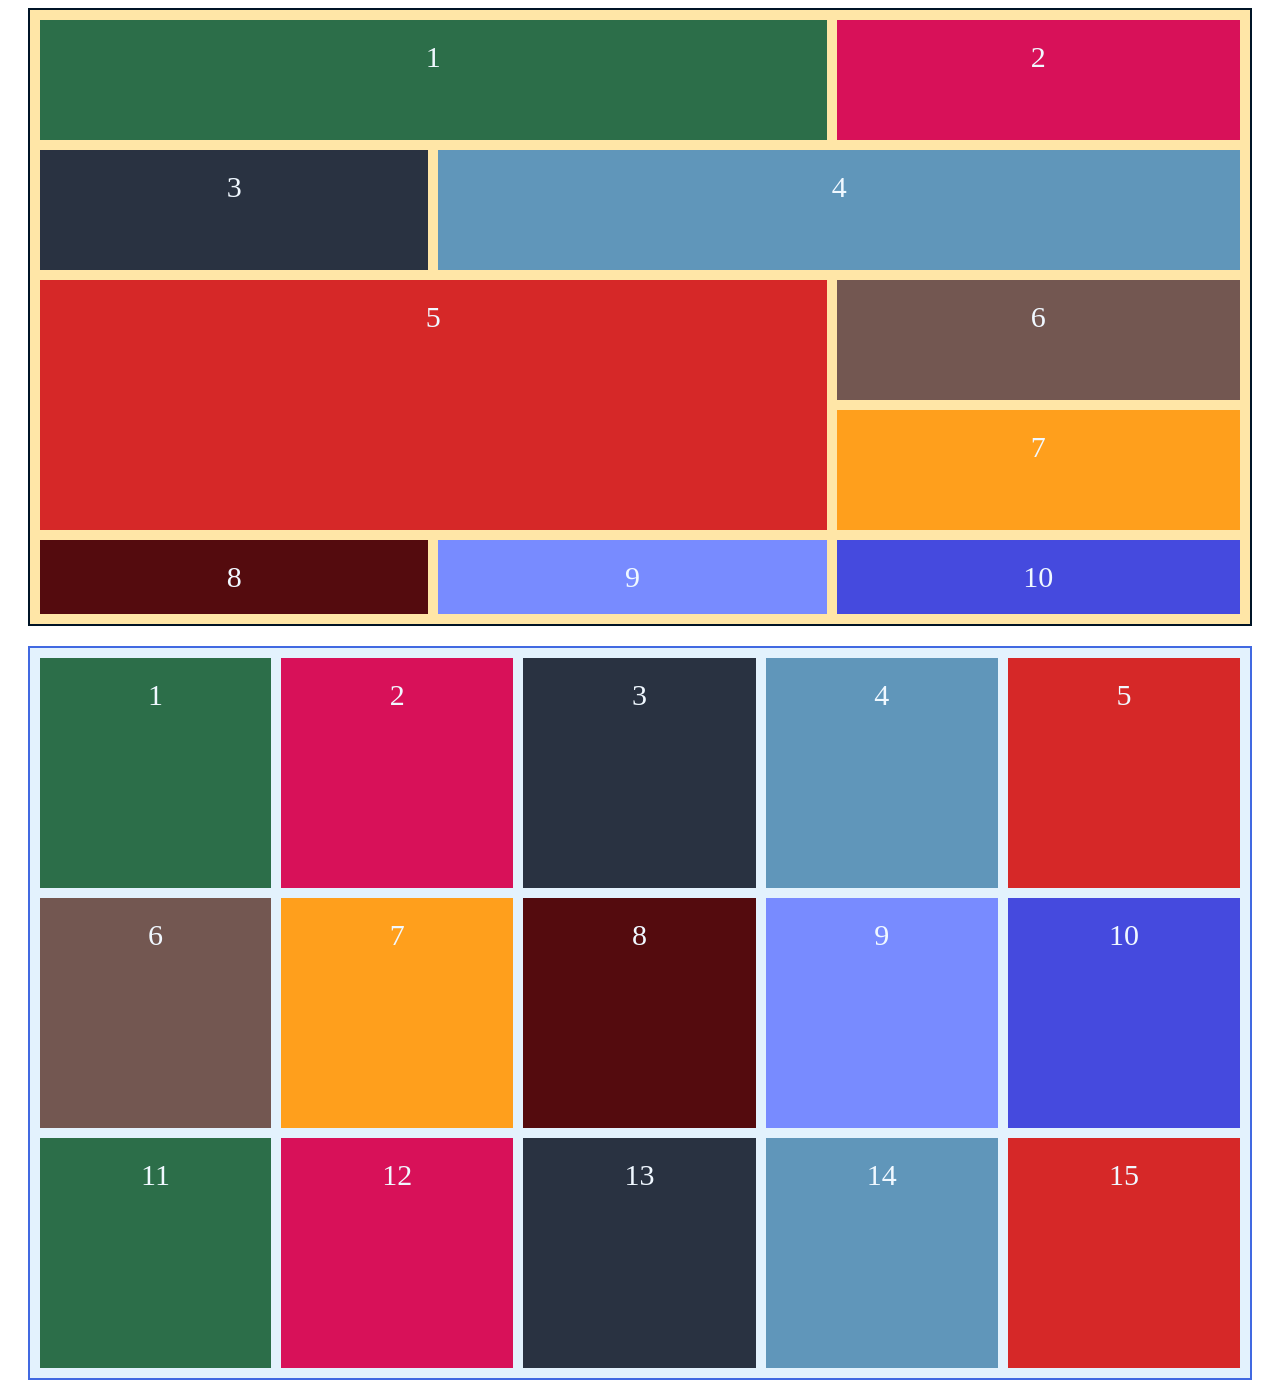
==== first-rittik/index.html @ f61c1700 "Add files via upload" ====
<!DOCTYPE html>
<html lang="en">
<head>
    <meta charset="UTF-8">
    <meta name="viewport" content="width=device-width, initial-scale=1.0">
    <title>Grid</title>

    <link rel="stylesheet" href="style.css">
</head>
<body>
    <div class="grid-container">

        <div class="grid-item1">1</div>
        <div class="grid-item2">2</div>
        <div class="grid-item3">3</div>
        <div class="grid-item4">4</div>
        <div class="grid-item5">5</div>
        <div class="grid-item6">6</div>
        <div class="grid-item7">7</div>
        <div class="grid-item8">8</div>
        <div class="grid-item9">9</div>
        <div class="grid-item10">10</div>
    </div>

    <div class="grid-container2">

        <div class="item1">1</div>
        <div class="item2">2</div>
        <div class="item3">3</div>
        <div class="item4">4</div>
        <div class="item5">5</div>
        <div class="item6">6</div>
        <div class="item7">7</div>
        <div class="item8">8</div>
        <div class="item9">9</div>
        <div class="item10">10</div>
        <div class="item11">11</div>
        <div class="item12">12</div>
        <div class="item13">13</div>
        <div class="item14">14</div>
        <div class="item15">15</div>
    </div>
</body>
</html>
---- first-rittik/style.css ----
.grid-container{
    background-color: #ffe6a7;
    border: 2px solid #001427;
    margin: 0 auto;
    width: 1200px;
    display: grid;
    grid-template-columns: auto auto auto;
    grid-template-rows: 120px 120px 120px 120px;
    gap: 10px;
    padding: 10px;
    margin-bottom: 20px;
}

.grid-item1{
    background-color: #2c6e49;
    text-align: center;
    padding: 20px;
    font-size: 30px;
    color: aliceblue;
    grid-column: 1/3;
}
.grid-item2{
    background-color: #d81159;
    text-align: center;
    padding: 20px;
    font-size: 30px;
    color: aliceblue;
}
.grid-item3{
    background-color: #293241;
    text-align: center;
    padding: 20px;
    font-size: 30px;
    color: aliceblue;
}
.grid-item4{
    background-color: #6096ba;
    text-align: center;
    padding: 20px;
    font-size: 30px;
    color: aliceblue;
    grid-column: 2/4;
}
.grid-item5{
    background-color: #d62828;
    text-align: center;
    padding: 20px;
    font-size: 30px;
    color: aliceblue;
    grid-column: 1/3;
    grid-row: 3/5;
}
.grid-item6{
    background-color: #735751;
    text-align: center;
    padding: 20px;
    font-size: 30px;
    color: aliceblue;
}
.grid-item7{
    background-color: #ff9f1c;
    text-align: center;
    padding: 20px;
    font-size: 30px;
    color: aliceblue;
}
.grid-item8{
    background-color: #540b0e;
    text-align: center;
    padding: 20px;
    font-size: 30px;
    color: aliceblue;
}
.grid-item9{
    background-color: #788bff;
    text-align: center;
    padding: 20px;
    font-size: 30px;
    color: aliceblue;
}
.grid-item10{
    background-color: #454ade;
    text-align: center;
    padding: 20px;
    font-size: 30px;
    color: aliceblue;
}




.grid-container2{
    background-color: #e3f2fd;
    border: 2px solid royalblue;
    margin: 0 auto;
    width: 1200px;
    display: grid;
    grid-template-columns: auto auto auto auto auto;
    grid-template-rows: 230px 230px 230px;
    gap: 10px;
    padding: 10px;
}

.item1{
    background-color: #2c6e49;
    text-align: center;
    padding: 20px;
    font-size: 30px;
    color: aliceblue;
}
.item2{
    background-color: #d81159;
    text-align: center;
    padding: 20px;
    font-size: 30px;
    color: aliceblue;
}
.item3{
    background-color: #293241;
    text-align: center;
    padding: 20px;
    font-size: 30px;
    color: aliceblue;
}
.item4{
    background-color: #6096ba;
    text-align: center;
    padding: 20px;
    font-size: 30px;
    color: aliceblue;
}
.item5{
    background-color: #d62828;
    text-align: center;
    padding: 20px;
    font-size: 30px;
    color: aliceblue;
}
.item6{
    background-color: #735751;
    text-align: center;
    padding: 20px;
    font-size: 30px;
    color: aliceblue;
}
.item7{
    background-color: #ff9f1c;
    text-align: center;
    padding: 20px;
    font-size: 30px;
    color: aliceblue;
}
.item8{
    background-color: #540b0e;
    text-align: center;
    padding: 20px;
    font-size: 30px;
    color: aliceblue;
}
.item9{
    background-color: #788bff;
    text-align: center;
    padding: 20px;
    font-size: 30px;
    color: aliceblue;
}
.item10{
    background-color: #454ade;
    text-align: center;
    padding: 20px;
    font-size: 30px;
    color: aliceblue;
}
.item11{
    background-color: #2c6e49;
    text-align: center;
    padding: 20px;
    font-size: 30px;
    color: aliceblue;
}
.item12{
    background-color: #d81159;
    text-align: center;
    padding: 20px;
    font-size: 30px;
    color: aliceblue;
}
.item13{
    background-color: #293241;
    text-align: center;
    padding: 20px;
    font-size: 30px;
    color: aliceblue;
}
.item14{
    background-color: #6096ba;
    text-align: center;
    padding: 20px;
    font-size: 30px;
    color: aliceblue;
}
.item15{
    background-color: #d62828;
    text-align: center;
    padding: 20px;
    font-size: 30px;
    color: aliceblue;
}
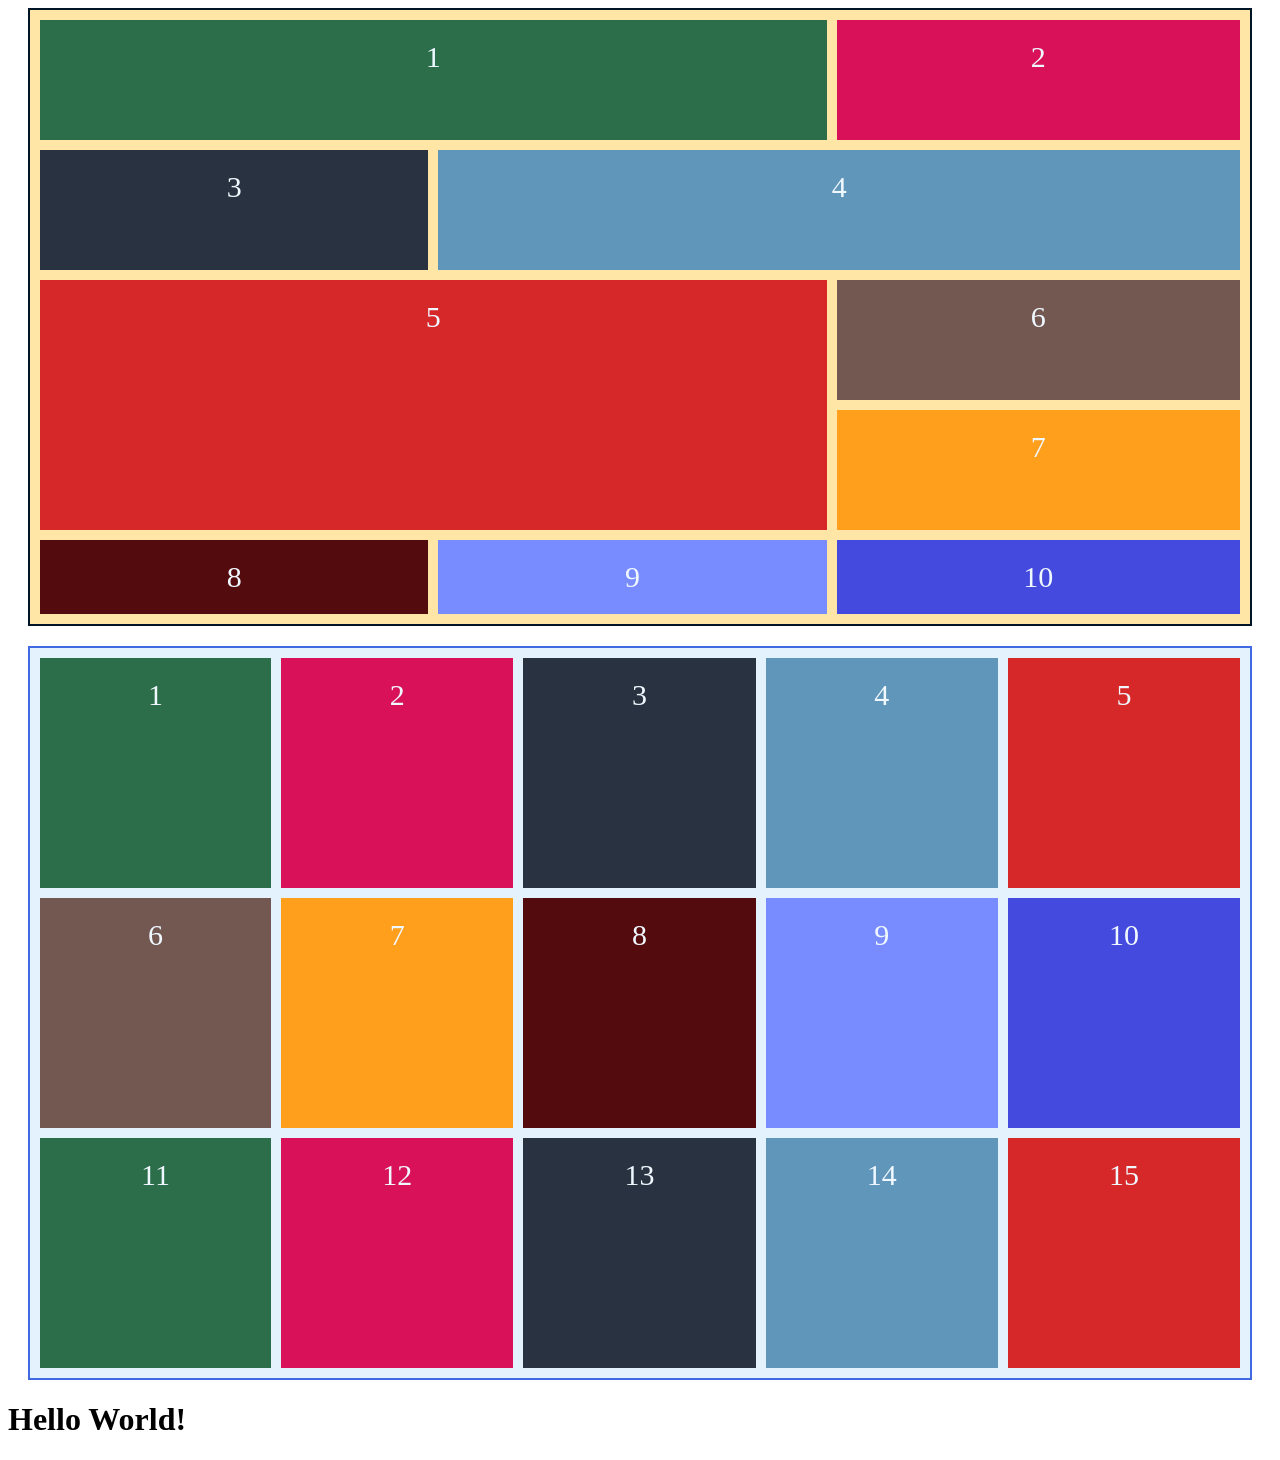
==== commit 4a11b921: "new line" ====
--- a/first-rittik/index.html
+++ b/first-rittik/index.html
@@ -40,5 +40,9 @@
         <div class="item14">14</div>
         <div class="item15">15</div>
     </div>
+
+    <div class="new">
+        <h1>Hello World!</h1>
+    </div>
 </body>
 </html>
